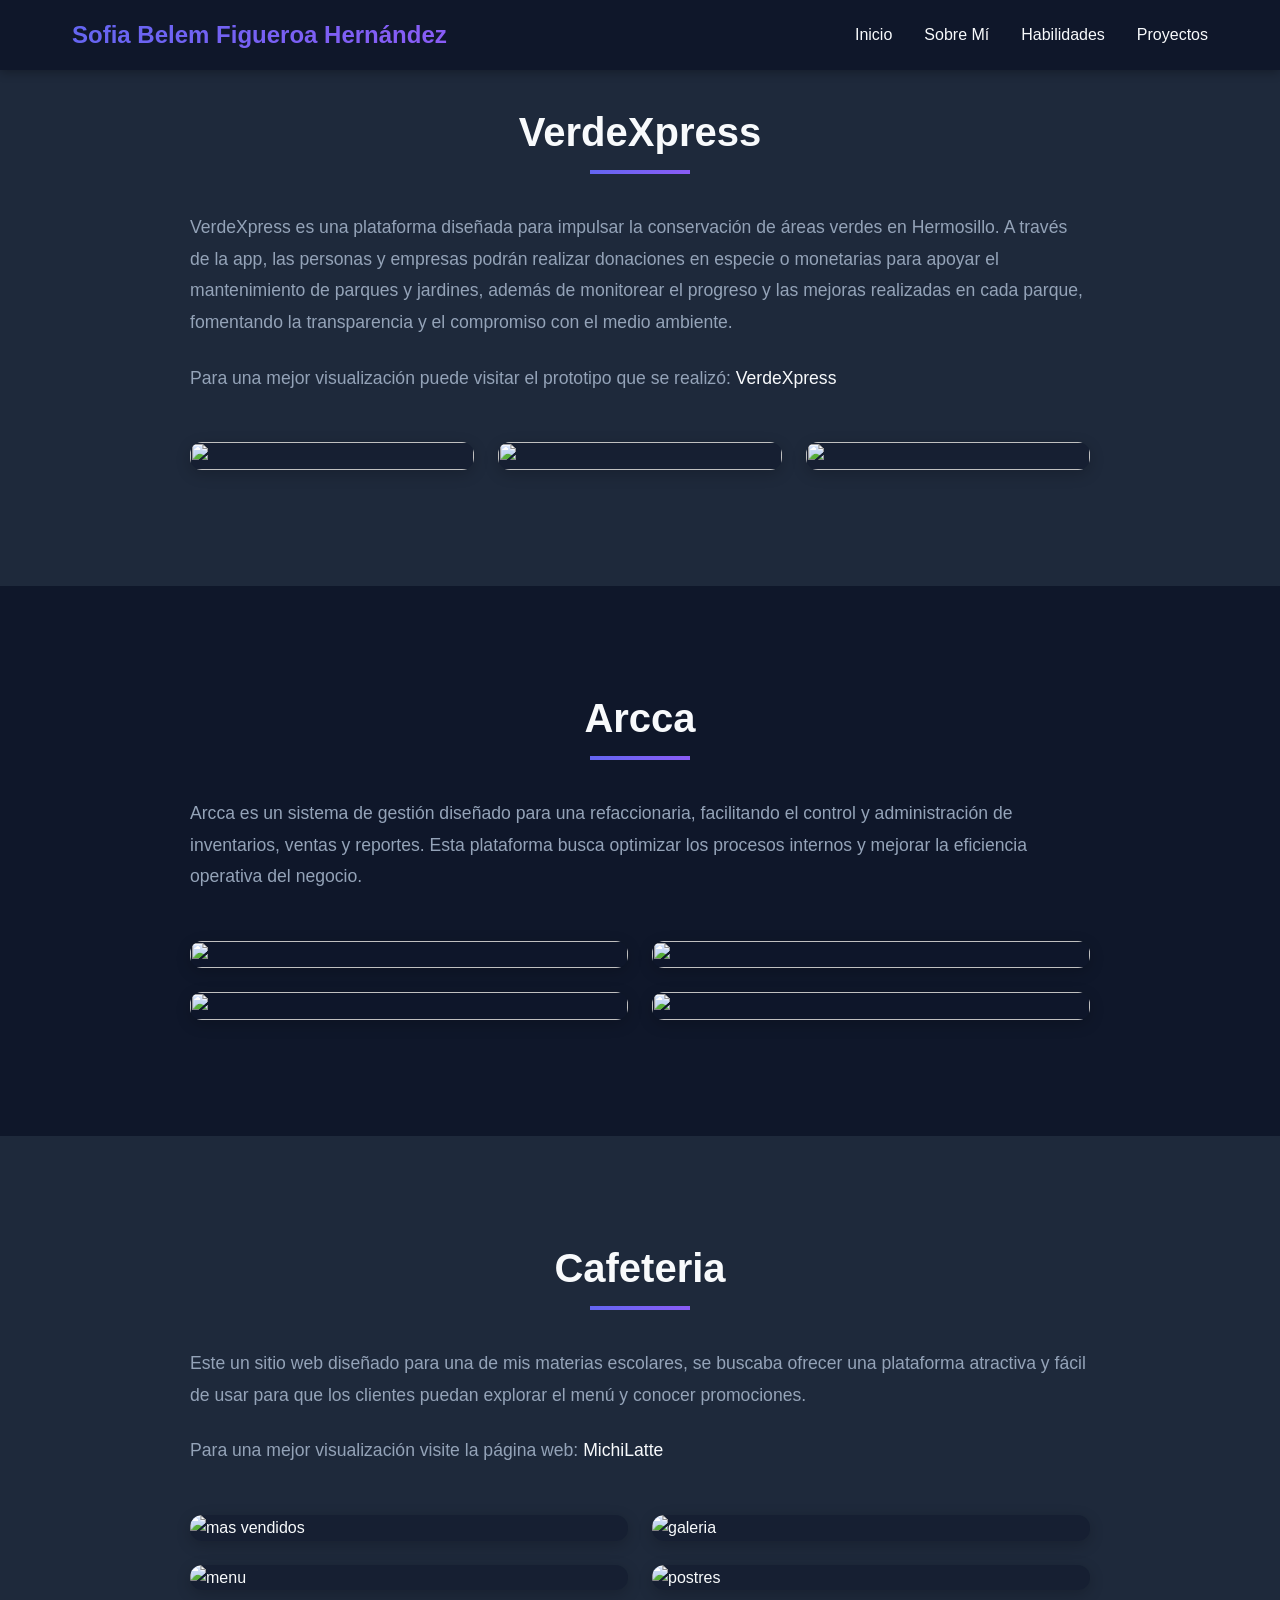
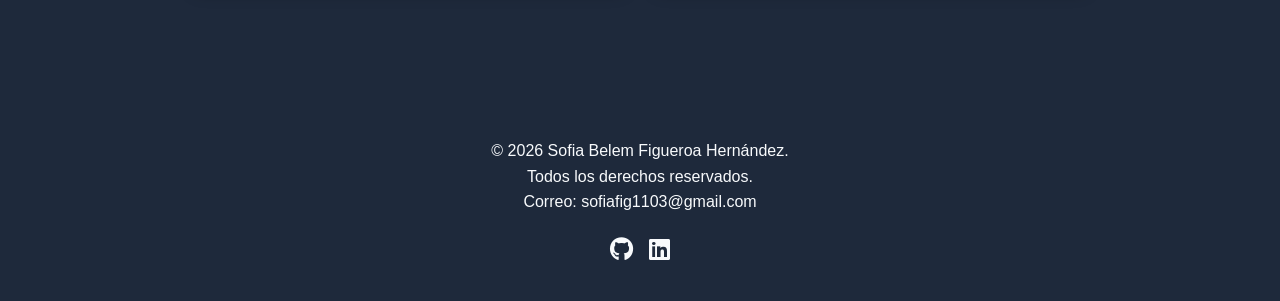
==== proyectos.html @ 2bc3ef28 "first commit" ====
<!doctype html>
<html lang="es">

<head>
    <meta charset="UTF-8" />
    <meta name="viewport" content="width=device-width, initial-scale=1.0" />
    <title>Mi Portafolio</title>
    <link rel="stylesheet" href="css/styles.css" />
    <link rel="stylesheet" href="https://cdnjs.cloudflare.com/ajax/libs/font-awesome/6.4.0/css/all.min.css" />
</head>

<body>
    <!-- Header/Navegación -->
    <header>
        <nav class="navbar">
            <div class="logo">
                <h2>Sofia Belem Figueroa Hernández</h2>
            </div>
            <ul class="nav-links">
                <li><a href="./index.html#inicio">Inicio</a></li>
                <li><a href="./index.html#sobre-mi">Sobre Mí</a></li>
                <li><a href="./index.html#habilidades">Habilidades</a></li>
                <li><a href="./index.html#proyectos">Proyectos</a></li>
            </ul>
            <div class="burger">
                <div class="line1"></div>
                <div class="line2"></div>
                <div class="line3"></div>
            </div>
        </nav>
    </header>

    <!-- VerdeXpress -->
    <section class="about">
        <div class="container">
            <h2 class="section-title" id="verdexpress">VerdeXpress</h2>
            <div class="about-content">
                <div class="about-text">
                    <p>
                        VerdeXpress es una plataforma diseñada para impulsar la
                        conservación de áreas verdes en Hermosillo. A través de la app,
                        las personas y empresas podrán realizar donaciones en especie o
                        monetarias para apoyar el mantenimiento de parques y jardines,
                        además de monitorear el progreso y las mejoras realizadas en cada
                        parque, fomentando la transparencia y el compromiso con el medio
                        ambiente.
                    </p>
                    <p>
                        Para una mejor visualización puede visitar el prototipo que se
                        realizó:
                        <a href="https://www.figma.com/proto/96dNPcnyHAZ7ANMb434yzS/Prototipo?node-id=26-1118&t=HNzWReBuVWiGaaX2-1&scaling=scale-down&content-scaling=fixed&page-id=0%3A1&starting-point-node-id=1%3A3"
                            target="_blank">VerdeXpress</a>
                    </p>
                    <div class="gallery" id="verdexpress-gallery">
                        <img src='https://file.garden/aKdRkj_hWBm_xmBo/verdexpress/pantalla_inicio'
                            alt=''>
                        <img src='https://file.garden/aKdRkj_hWBm_xmBo/verdexpress/pantalla_donaciones'
                            alt=''>
                        <img src='https://file.garden/aKdRkj_hWBm_xmBo/verdexpress/pantalla_parques'
                            alt=''>
                    </div>
                </div>
            </div>
        </div>
    </section>

    <!-- Arcca -->
    <section class="skills">
        <div class="container">
            <h2 class="section-title" id="arcca">Arcca</h2>
            <div class="about-content">
                <div class="about-text">
                    <p>
                        Arcca es un sistema de gestión diseñado para una refaccionaria,
                        facilitando el control y administración de inventarios, ventas y
                        reportes. Esta plataforma busca optimizar los procesos internos y
                        mejorar la eficiencia operativa del negocio.
                    </p>
                    <div class="gallery">
                        <img src='https://file.garden/aKdRkj_hWBm_xmBo/arcca/login'
                            alt=''>
                        <img src='https://file.garden/aKdRkj_hWBm_xmBo/arcca/empleados'
                            alt=''>
                        <img src='https://file.garden/aKdRkj_hWBm_xmBo/arcca/movimientos'
                            alt=''>
                        <img src='https://file.garden/aKdRkj_hWBm_xmBo/arcca/panel'
                        alt=''>
                    </div>
                </div>
            </div>
        </div>
    </section>

    <!-- Cafeteria -->
    <section class="projects">
        <div class="container">
            <h2 class="section-title" id="cafeteria">Cafeteria</h2>
            <div class="about-content">
                <div class="about-text">
                    <p>
                        Este un sitio web diseñado para una de mis materias escolares, se
                        buscaba ofrecer una plataforma atractiva y fácil de usar para que
                        los clientes puedan explorar el menú y conocer promociones.
                    </p>
                    <p>
                        Para una mejor visualización visite la página web:
                        <a href="https://whosnono.github.io/Cafeteria/" target="_blank">MichiLatte</a>
                    </p>
                    <div class="gallery">
                        <img src='https://file.garden/aKdRkj_hWBm_xmBo/portafolio/vendidos'
                            alt='mas vendidos'>
                        <img src='https://file.garden/aKdRkj_hWBm_xmBo/portafolio/galeria'
                            alt='galeria'>
                        <img src='https://file.garden/aKdRkj_hWBm_xmBo/portafolio/menu'
                            alt='menu'>
                        <img src='https://file.garden/aKdRkj_hWBm_xmBo/portafolio/postres'
                            alt='postres'>
                    </div>
                </div>
            </div>
        </div>
    </section>

    <!-- Footer -->
    <footer>
        <div class="container">
            <p>&copy; 2026 Sofia Belem Figueroa Hernández. <br>Todos los derechos reservados. <br>Correo: sofiafig1103@gmail.com</p>
            <div class="footer-links">
                <a href="https://github.com/whosnono"><i class="fab fa-github"></i></a>
                <a href="#"><i class="fab fa-linkedin"></i></a>
            </div>
        </div>
    </footer>
</body>
</html>
---- css/styles.css ----
/* Estilos Base */
* {
    margin: 0;
    padding: 0;
    box-sizing: border-box;
}

:root {
    --primary-color: #6366f1;
    --secondary-color: #8b5cf6;
    --dark-bg: #0f172a;
    --light-bg: #1e293b;
    --text-light: #f8fafc;
    --text-gray: #94a3b8;
    --accent-color: #10b981;
    --gradient: linear-gradient(135deg, var(--primary-color), var(--secondary-color));
    --max-img-width: 600px;
    --max-img-height: 400px;
    --time: 0.3s;
}

html {
    scroll-behavior: smooth;
}

body {
    font-family: 'Segoe UI', Tahoma, Geneva, Verdana, sans-serif;
    background-color: var(--dark-bg);
    color: var(--text-light);
    line-height: 1.6;
    width: 100%;
    height: 100%;
}

.container {
    max-width: 1200px;
    margin: 0 auto;
    padding: 0 20px;
}

/* Navegación */
header {
    position: fixed;
    width: 100%;
    top: 0;
    z-index: 1000;
    background-color: rgba(15, 23, 42, 0.95);
    backdrop-filter: blur(10px);
    box-shadow: 0 2px 10px rgba(0, 0, 0, 0.3);
}

.navbar {
    max-width: 1200px;
    margin: 0 auto;
    display: flex;
    justify-content: space-between;
    align-items: center;
    padding: 1rem 2rem;
}

.logo h2 {
    background: var(--gradient);
    -webkit-background-clip: text;
    -webkit-text-fill-color: transparent;
    background-clip: text;
    font-size: 1.5rem;
}

.nav-links {
    display: flex;
    list-style: none;
    gap: 2rem;
}

.nav-links a {
    color: var(--text-light);
    text-decoration: none;
    font-weight: 500;
    transition: color 0.3s;
    position: relative;
}

.nav-links a::after {
    content: '';
    position: absolute;
    width: 0;
    height: 2px;
    bottom: -5px;
    left: 0;
    background: var(--gradient);
    transition: width 0.3s;
}

.nav-links a:hover::after {
    width: 100%;
}

.burger {
    display: none;
    cursor: pointer;
}

.burger div {
    width: 25px;
    height: 3px;
    background-color: var(--text-light);
    margin: 5px;
    transition: all 0.3s;
}

/* Sección Hero */
.hero {
    min-height: 100vh;
    display: flex;
    align-items: center;
    padding: 100px 2rem 2rem;
    background: linear-gradient(135deg, rgba(99, 102, 241, 0.1), rgba(139, 92, 246, 0.1));
}

.hero a {
    text-decoration: none;
}

.hero-content {
    flex: 1;
    max-width: 600px;
}

.hero-title {
    font-size: 3rem;
    margin-bottom: 1rem;
    animation: fadeInUp 0.8s ease-out;
}

.highlight {
    background: var(--gradient);
    -webkit-background-clip: text;
    -webkit-text-fill-color: transparent;
    background-clip: text;
}

.hero-subtitle {
    font-size: 1.5rem;
    color: var(--text-gray);
    margin-bottom: 1.5rem;
    animation: fadeInUp 0.8s ease-out 0.2s backwards;
}

.hero-description {
    font-size: 1.1rem;
    color: var(--text-gray);
    margin-bottom: 2rem;
    animation: fadeInUp 0.8s ease-out 0.4s backwards;
}

.hero-buttons {
    display: flex;
    gap: 1rem;
    margin-bottom: 2rem;
    animation: fadeInUp 0.8s ease-out 0.6s backwards;
}

.btn {
    padding: 0.8rem 2rem;
    border-radius: 8px;
    text-decoration: none;
    font-weight: 600;
    transition: all 0.3s;
    display: inline-block;
}

.btn-primary {
    background: var(--gradient);
    color: white;
    box-shadow: 0 4px 15px rgba(99, 102, 241, 0.3);
}

.btn-primary:hover {
    transform: translateY(-2px);
    box-shadow: 0 6px 20px rgba(99, 102, 241, 0.4);
}

.btn-secondary {
    border: 2px solid var(--primary-color);
    color: var(--primary-color);
}

.btn-secondary:hover {
    background: var(--primary-color);
    color: white;
}

.social-links {
    display: flex;
    gap: 1rem;
    animation: fadeInUp 0.8s ease-out 0.8s backwards;
}

.social-links a {
    width: 50px;
    height: 50px;
    border-radius: 50%;
    background: var(--light-bg);
    display: flex;
    align-items: center;
    justify-content: center;
    color: var(--text-light);
    font-size: 1.3rem;
    transition: all 0.3s;
}

.social-links a:hover {
    background: var(--gradient);
    transform: translateY(-3px);
}

.hero-image {
    flex: 1;
    display: flex;
    justify-content: center;
    align-items: center;
}

.hero-image img {
    width: 100%;
    max-width: 400px;
    border-radius: 50%;
    box-shadow: 0 10px 30px rgba(99, 102, 241, 0.3);
    transition: transform 0.3s;
}

.image-placeholder {
    width: 400px;
    height: 400px;
    background: var(--gradient);
    border-radius: 50%;
    display: flex;
    align-items: center;
    justify-content: center;
    font-size: 8rem;
    animation: float 3s ease-in-out infinite;
}

/* Sección Sobre Mí */
.about {
    padding: 100px 2rem;
    background: var(--light-bg);
}

.section-title {
    font-size: 2.5rem;
    text-align: center;
    margin-bottom: 3rem;
    position: relative;
}

.section-title::after {
    content: '';
    position: absolute;
    width: 100px;
    height: 4px;
    background: var(--gradient);
    bottom: -10px;
    left: 50%;
    transform: translateX(-50%);
}

.about-content {
    max-width: 900px;
    margin: 0 auto;
}

.about-text p {
    font-size: 1.1rem;
    color: var(--text-gray);
    margin-bottom: 1.5rem;
    line-height: 1.8;
}

.about-text a {
    text-decoration: none;
    color: var(--text-light);
}

/* Sección Habilidades */
.skills {
    padding: 100px 1rem;
}

.skills-grid {
    display: grid;
    grid-template-columns: repeat(auto-fit, minmax(280px, 1fr));
    gap: 2rem;
    margin-top: 3rem;
}

.skill-card {
    background: var(--light-bg);
    padding: 2rem;
    border-radius: 15px;
    text-align: center;
    transition: all 0.3s;
    border: 2px solid transparent;
}

.skill-card:hover {
    transform: translateY(-10px);
    border-color: var(--primary-color);
    box-shadow: 0 10px 30px rgba(99, 102, 241, 0.2);
}

.skill-card i {
    font-size: 4rem;
    background: var(--gradient);
    -webkit-background-clip: text;
    -webkit-text-fill-color: transparent;
    background-clip: text;
    margin-bottom: 1rem;
}

.skill-card h3 {
    font-size: 1.5rem;
    margin-bottom: 0.5rem;
}

.skill-card p {
    color: var(--text-gray);
    margin-bottom: 1rem;
}

.skill-bar {
    width: 100%;
    height: 8px;
    background: var(--dark-bg);
    border-radius: 10px;
    overflow: hidden;
    margin-top: 1rem;
}

.skill-progress {
    height: 100%;
    background: var(--gradient);
    border-radius: 10px;
    transition: width 1s ease-out;
}

/* Proyectos */
.projects {
    padding: 100px 2rem;
    background: var(--light-bg);
}

.projects-grid {
    display: grid;
    grid-template-columns: repeat(auto-fit, minmax(300px, 1fr));
    gap: 2rem;
    margin-top: 3rem;
}

.project-card {
    background: var(--dark-bg);
    border-radius: 15px;
    overflow: hidden;
    transition: transform 0.3s;
}

.project-card:hover {
    transform: translateY(-10px);
}

.project-image {
    position: relative;
    overflow: hidden;
    height: 250px;
}

.project-image img {
    width: 100%;           
    height: 100%;   
    object-fit: fill;
    transition: transform 0.3s;
}

.project-card:hover .project-image img {
    transform: scale(1.1);
}

.project-overlay {
    position: absolute;
    top: 0;
    left: 0;
    width: 100%;
    height: 100%;
    background: rgba(99, 101, 241, 0.24);
    display: flex;
    align-items: center;
    justify-content: center;
    gap: 1rem;
    opacity: 0;
    transition: opacity 0.3s;
}

.project-card:hover .project-overlay {
    opacity: 1;
}

.project-link {
    width: 50px;
    height: 50px;
    border-radius: 50%;
    background: white;
    display: flex;
    align-items: center;
    justify-content: center;
    color: var(--primary-color);
    text-decoration: none;
    transition: transform 0.3s;
}

.project-link:hover {
    transform: scale(1.1);
}

.project-info {
    padding: 1.5rem;
}

.project-info h3 {
    font-size: 1.5rem;
    margin-bottom: 0.5rem;
}

.project-info p {
    color: var(--text-gray);
    margin-bottom: 1rem;
}

.project-tags {
    display: flex;
    gap: 0.5rem;
    flex-wrap: wrap;
}

.project-tags span {
    padding: 0.3rem 0.8rem;
    background: var(--primary-color);
    border-radius: 20px;
    font-size: 0.85rem;
}

/* Proyectos más información */

.gallery {
  display: grid;
  grid-template-columns: repeat(auto-fit, minmax(280px, 1fr));
  gap: 1.5rem;
  margin-top: 2rem;
  padding: 1rem 0;
}

.gallery img {
  width: 100%;
  height: 100%;
  object-fit: contain;
  border-radius: 12px;
  transition: all 0.4s cubic-bezier(0.4, 0, 0.2, 1);
  cursor: pointer;
  box-shadow: 0 4px 15px rgba(0, 0, 0, 0.2);
  background: rgba(15, 23, 42, 0.5);
}

.gallery img:hover {
  transform: scale(1.03);
  box-shadow: 0 20px 40px rgba(99, 102, 241, 0.4);
  z-index: 10;
}

/* Responsive */
@media screen and (max-width: 768px) {
  .gallery {
    grid-template-columns: 1fr;
    gap: 1rem;
  }
  
  .gallery img {
    min-height: 200px;
  }
}

@media screen and (min-width: 769px) and (max-width: 1024px) {
  .gallery {
    grid-template-columns: repeat(2, 1fr);
  }
  
  .gallery img {
    min-height: 220px;
  }
}

@media screen and (min-width: 1025px) {
  .gallery {
    grid-template-columns: repeat(2, 1fr);
  }

  #verdexpress-gallery {
    grid-template-columns: repeat(3, 1fr);
  }
}
  
/* Footer */
footer {
    background: var(--light-bg);
    padding: 2rem;
    text-align: center;
}

.footer-links {
    display: flex;
    justify-content: center;
    gap: 1rem;
    margin-top: 1rem;
}

.footer-links a {
    color: var(--text-light);
    font-size: 1.5rem;
    transition: color 0.3s;
}

.footer-links a:hover {
    color: var(--primary-color);
}

/* Animaciones */
@keyframes fadeInUp {
    from {
        opacity: 0;
        transform: translateY(30px);
    }
    to {
        opacity: 1;
        transform: translateY(0);
    }
}

@keyframes float {
    0%, 100% {
        transform: translateY(0);
    }
    50% {
        transform: translateY(-20px);
    }
}

/* Responsive */
@media screen and (max-width: 768px) {
    .nav-links {
        position: fixed;
        right: 0;
        height: 100vh;
        top: 0;
        background-color: var(--light-bg);
        flex-direction: column;
        align-items: center;
        width: 50%;
        transform: translateX(100%);
        transition: transform 0.5s ease-in;
        padding-top: 80px;
    }

    .nav-links.active {
        transform: translateX(0);
    }

    .burger {
        display: block;
    }

    .hero {
        flex-direction: column-reverse;
        text-align: center;
        padding-top: 80px;
    }

    .hero-title {
        font-size: 2rem;
    }

    .hero-subtitle {
        font-size: 1.2rem;
    }

    .hero-buttons {
        flex-direction: column;
    }

    .social-links {
        justify-content: center;
    }

    .image-placeholder {
        width: 250px;
        height: 250px;
        font-size: 5rem;
    }
}

@media screen and (max-width: 480px) {
    .hero-title {
        font-size: 1.8rem;
    }

    .section-title {
        font-size: 2rem;
    }

    .skills-grid,
    .projects-grid {
        grid-template-columns: 1fr;
    }
}
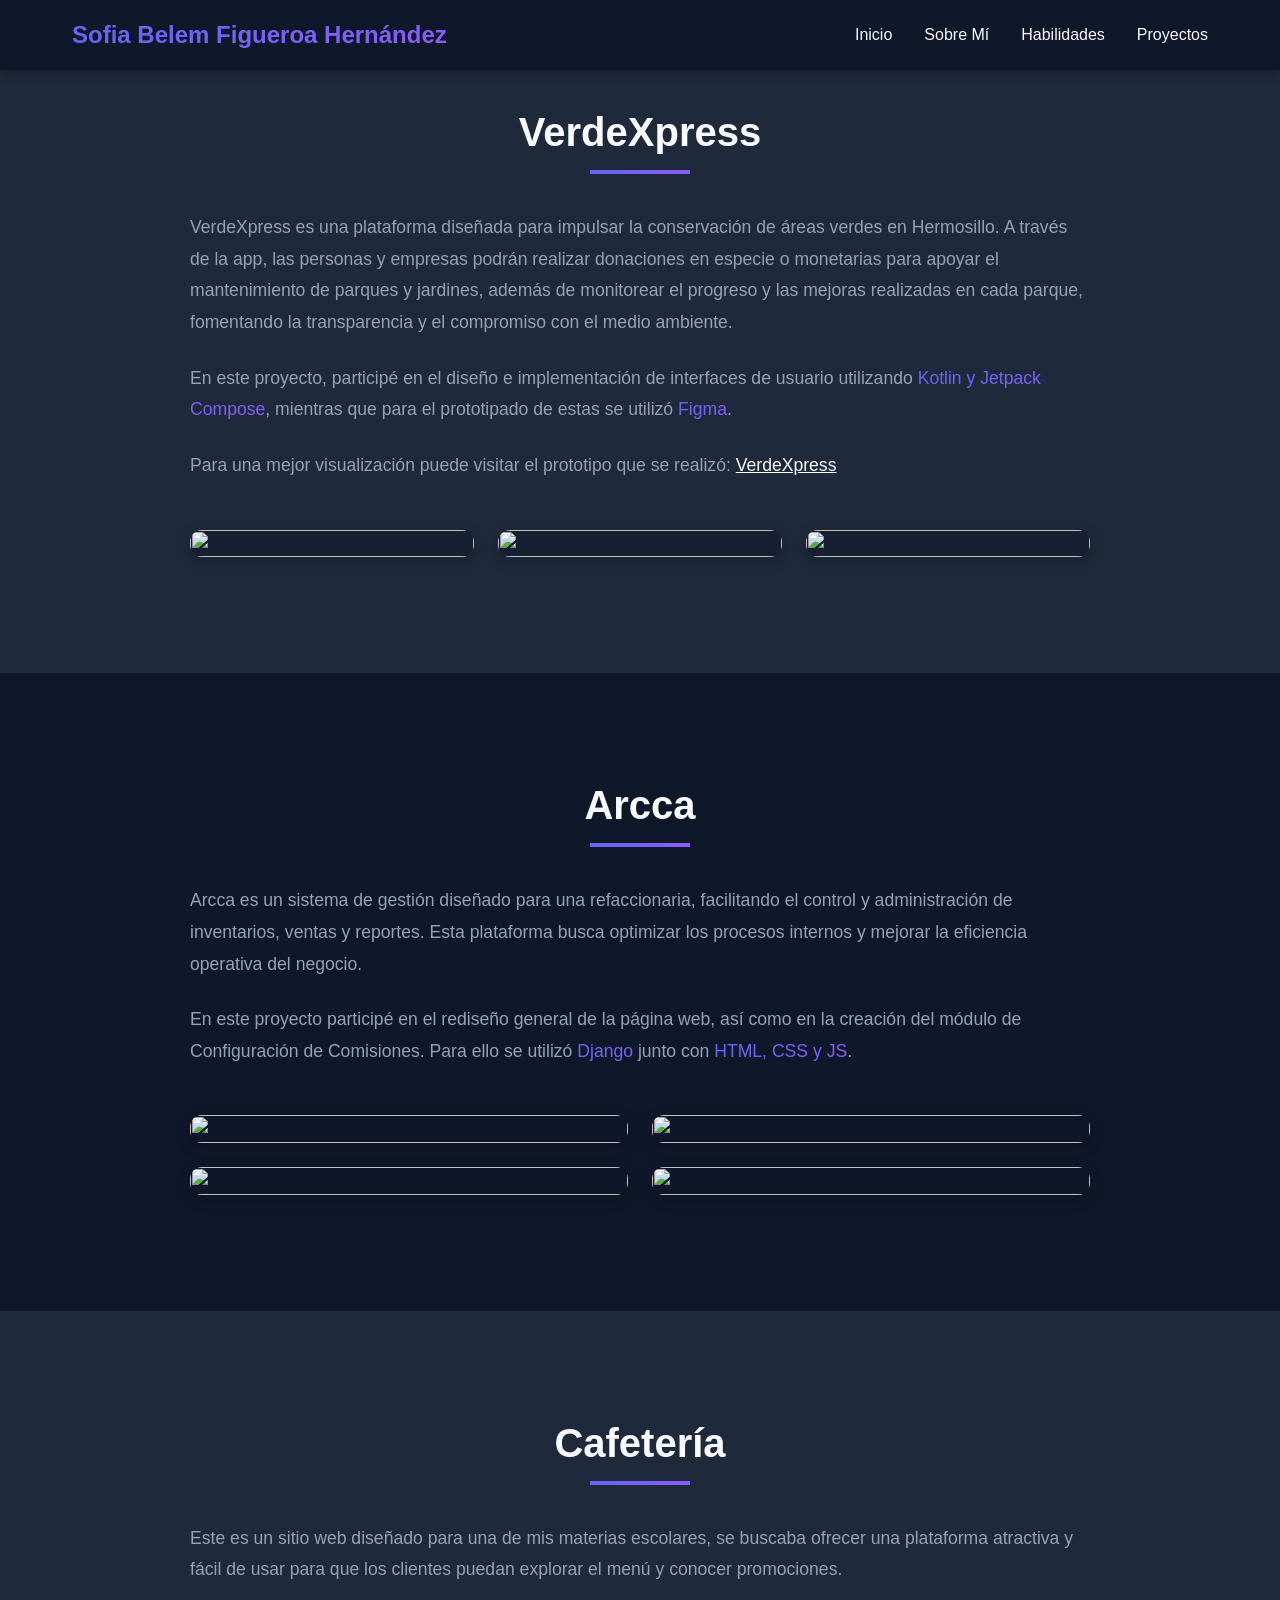
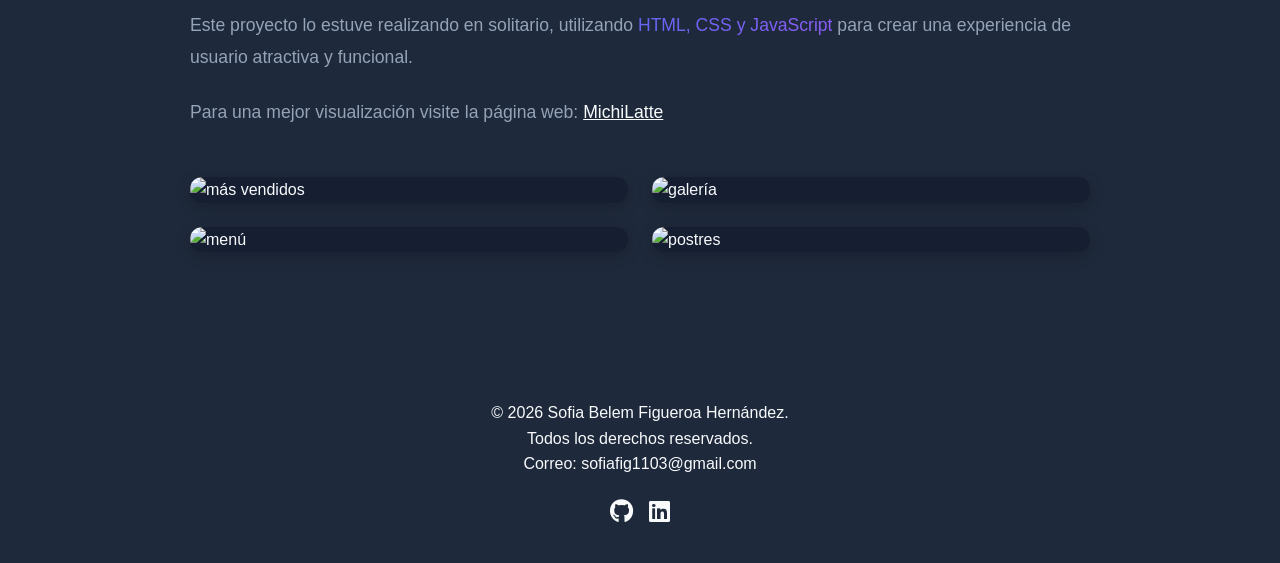
==== commit 475314d1: "- Se corrigieron ciertos defectos con respecto al diseño. - Se agrego js para que la navbar funciona" ====
--- a/proyectos.html
+++ b/proyectos.html
@@ -46,9 +46,14 @@
                         ambiente.
                     </p>
                     <p>
+                        En este proyecto, participé en el diseño e implementación de interfaces 
+                        de usuario utilizando <span class="highlight">Kotlin y Jetpack Compose</span>, mientras que para el prototipado 
+                        de estas se utilizó <span class="highlight">Figma</span>.
+                    </p>
+                    <p>
                         Para una mejor visualización puede visitar el prototipo que se
                         realizó:
-                        <a href="https://www.figma.com/proto/96dNPcnyHAZ7ANMb434yzS/Prototipo?node-id=26-1118&t=HNzWReBuVWiGaaX2-1&scaling=scale-down&content-scaling=fixed&page-id=0%3A1&starting-point-node-id=1%3A3"
+                        <a href="https://www.figma.com/proto/96dNPcnyHAZ7ANMb434yzS/Prototipo?node-id=26-1118&t=0KLrrOx4bugLt8yx-1&scaling=scale-down&content-scaling=fixed&page-id=0%3A1&starting-point-node-id=1%3A3"
                             target="_blank">VerdeXpress</a>
                     </p>
                     <div class="gallery" id="verdexpress-gallery">
@@ -76,6 +81,11 @@
                         reportes. Esta plataforma busca optimizar los procesos internos y
                         mejorar la eficiencia operativa del negocio.
                     </p>
+                    <p>
+                        En este proyecto participé en el rediseño general de la página web, 
+                        así como en la creación del módulo de Configuración de Comisiones. 
+                        Para ello se utilizó <span class="highlight">Django</span> junto con <span class="highlight">HTML, CSS y JS</span>. 
+                    </p>
                     <div class="gallery">
                         <img src='https://file.garden/aKdRkj_hWBm_xmBo/arcca/login'
                             alt=''>
@@ -94,13 +104,17 @@
     <!-- Cafeteria -->
     <section class="projects">
         <div class="container">
-            <h2 class="section-title" id="cafeteria">Cafeteria</h2>
+            <h2 class="section-title" id="cafeteria">Cafetería</h2>
             <div class="about-content">
                 <div class="about-text">
                     <p>
-                        Este un sitio web diseñado para una de mis materias escolares, se
+                        Este es un sitio web diseñado para una de mis materias escolares, se
                         buscaba ofrecer una plataforma atractiva y fácil de usar para que
                         los clientes puedan explorar el menú y conocer promociones.
+                    </p>
+                    <p>
+                        Este proyecto lo estuve realizando en solitario, utilizando <span class="highlight">HTML, CSS y JavaScript</span> 
+                        para crear una experiencia de usuario atractiva y funcional.
                     </p>
                     <p>
                         Para una mejor visualización visite la página web:
@@ -108,11 +122,11 @@
                     </p>
                     <div class="gallery">
                         <img src='https://file.garden/aKdRkj_hWBm_xmBo/portafolio/vendidos'
-                            alt='mas vendidos'>
+                            alt='más vendidos'>
                         <img src='https://file.garden/aKdRkj_hWBm_xmBo/portafolio/galeria'
-                            alt='galeria'>
+                            alt='galería'>
                         <img src='https://file.garden/aKdRkj_hWBm_xmBo/portafolio/menu'
-                            alt='menu'>
+                            alt='menú'>
                         <img src='https://file.garden/aKdRkj_hWBm_xmBo/portafolio/postres'
                             alt='postres'>
                     </div>
@@ -131,5 +145,6 @@
             </div>
         </div>
     </footer>
+    <script src="js/script.js"></script>
 </body>
 </html>
--- a/css/styles.css
+++ b/css/styles.css
@@ -278,7 +278,6 @@
 }
 
 .about-text a {
-    text-decoration: none;
     color: var(--text-light);
 }
 
@@ -474,19 +473,53 @@
   box-shadow: 0 20px 40px rgba(99, 102, 241, 0.4);
   z-index: 10;
 }
+  
+/* Footer */
+footer {
+    background: var(--light-bg);
+    padding: 2rem;
+    text-align: center;
+}
+
+.footer-links {
+    display: flex;
+    justify-content: center;
+    gap: 1rem;
+    margin-top: 1rem;
+}
+
+.footer-links a {
+    color: var(--text-light);
+    font-size: 1.5rem;
+    transition: color 0.3s;
+}
+
+.footer-links a:hover {
+    color: var(--primary-color);
+}
+
+/* Animaciones */
+@keyframes fadeInUp {
+    from {
+        opacity: 0;
+        transform: translateY(30px);
+    }
+    to {
+        opacity: 1;
+        transform: translateY(0);
+    }
+}
+
+@keyframes float {
+    0%, 100% {
+        transform: translateY(0);
+    }
+    50% {
+        transform: translateY(-20px);
+    }
+}
 
 /* Responsive */
-@media screen and (max-width: 768px) {
-  .gallery {
-    grid-template-columns: 1fr;
-    gap: 1rem;
-  }
-  
-  .gallery img {
-    min-height: 200px;
-  }
-}
-
 @media screen and (min-width: 769px) and (max-width: 1024px) {
   .gallery {
     grid-template-columns: repeat(2, 1fr);
@@ -506,53 +539,7 @@
     grid-template-columns: repeat(3, 1fr);
   }
 }
-  
-/* Footer */
-footer {
-    background: var(--light-bg);
-    padding: 2rem;
-    text-align: center;
-}
-
-.footer-links {
-    display: flex;
-    justify-content: center;
-    gap: 1rem;
-    margin-top: 1rem;
-}
-
-.footer-links a {
-    color: var(--text-light);
-    font-size: 1.5rem;
-    transition: color 0.3s;
-}
-
-.footer-links a:hover {
-    color: var(--primary-color);
-}
-
-/* Animaciones */
-@keyframes fadeInUp {
-    from {
-        opacity: 0;
-        transform: translateY(30px);
-    }
-    to {
-        opacity: 1;
-        transform: translateY(0);
-    }
-}
-
-@keyframes float {
-    0%, 100% {
-        transform: translateY(0);
-    }
-    50% {
-        transform: translateY(-20px);
-    }
-}
-
-/* Responsive */
+
 @media screen and (max-width: 768px) {
     .nav-links {
         position: fixed;
@@ -562,7 +549,7 @@
         background-color: var(--light-bg);
         flex-direction: column;
         align-items: center;
-        width: 50%;
+        width: 45%;
         transform: translateX(100%);
         transition: transform 0.5s ease-in;
         padding-top: 80px;
@@ -603,6 +590,23 @@
         height: 250px;
         font-size: 5rem;
     }
+
+    .gallery {
+        grid-template-columns: 1fr;
+        gap: 1rem;
+    }
+    
+    .gallery img {
+        min-height: 200px;
+    }
+
+    .logo h2 {
+        font-size: 1rem;
+    }
+
+    .navbar{
+        height: 50px;
+    }
 }
 
 @media screen and (max-width: 480px) {
